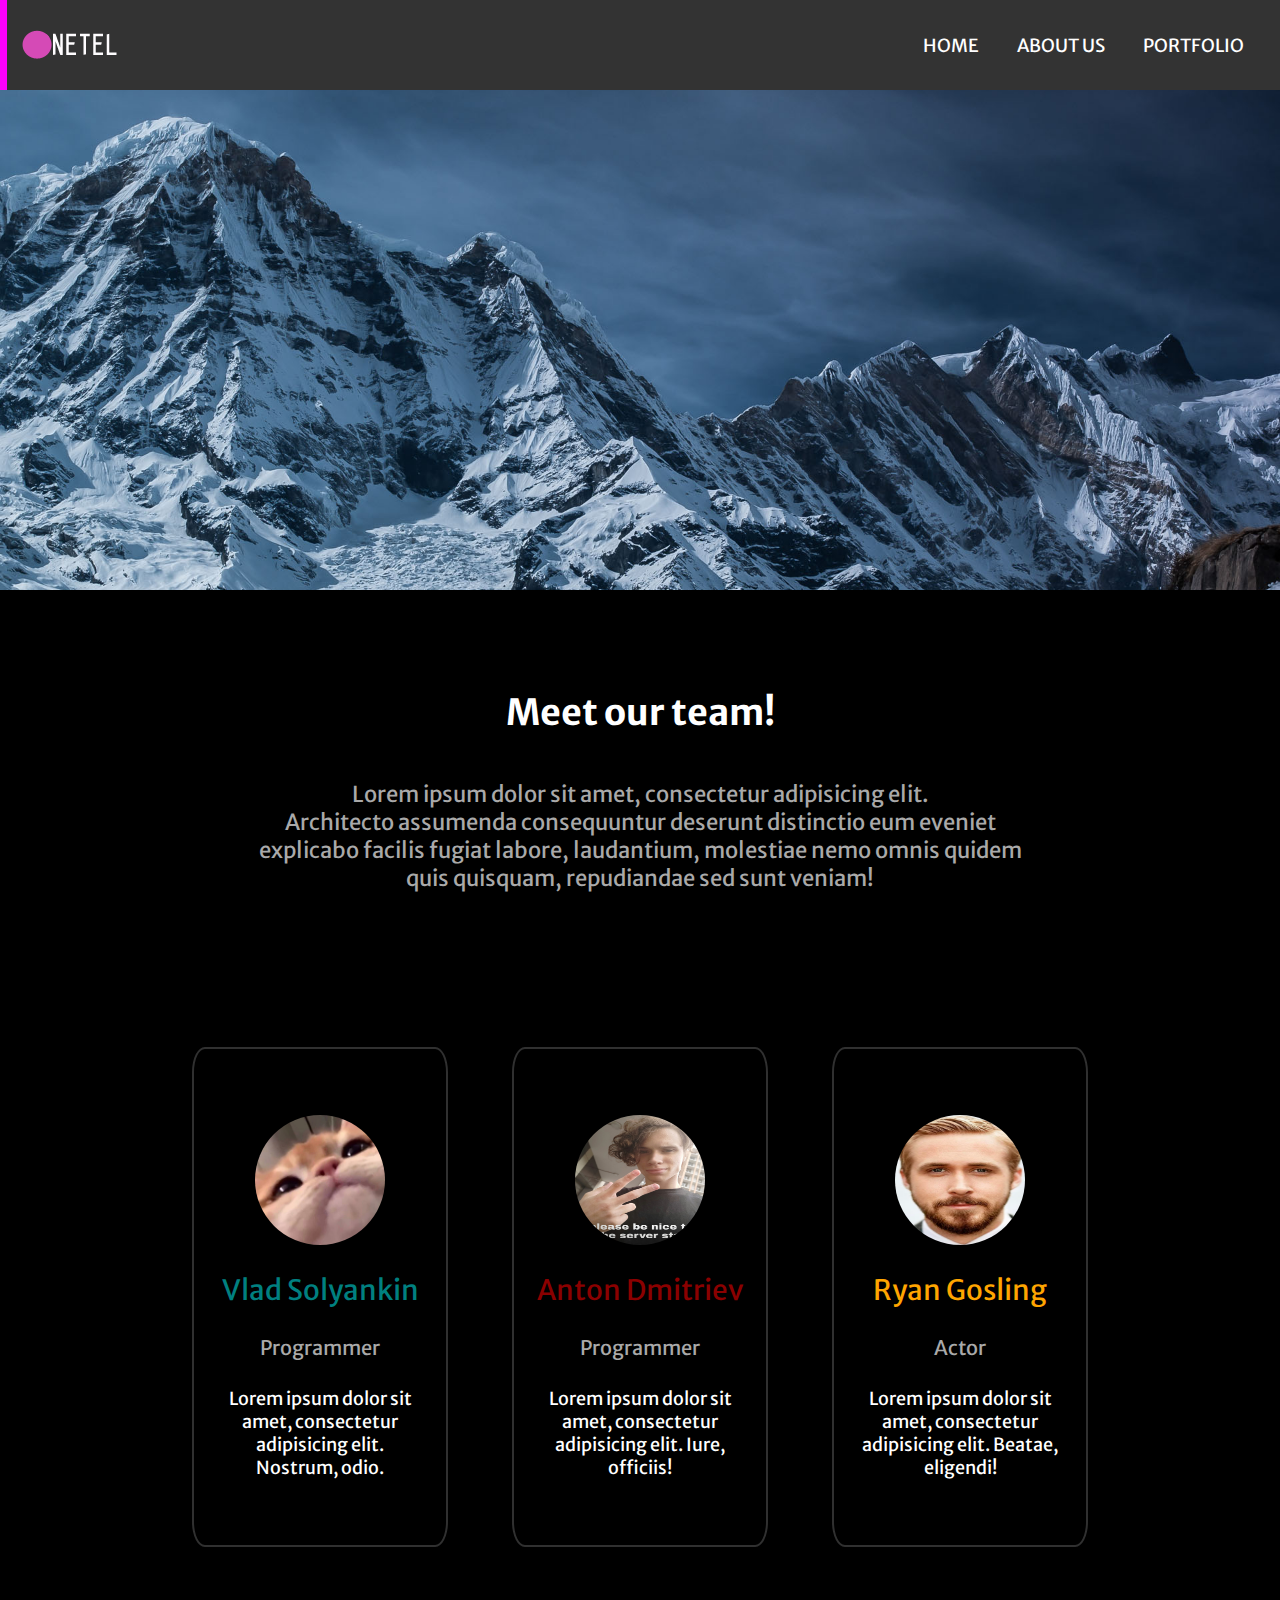
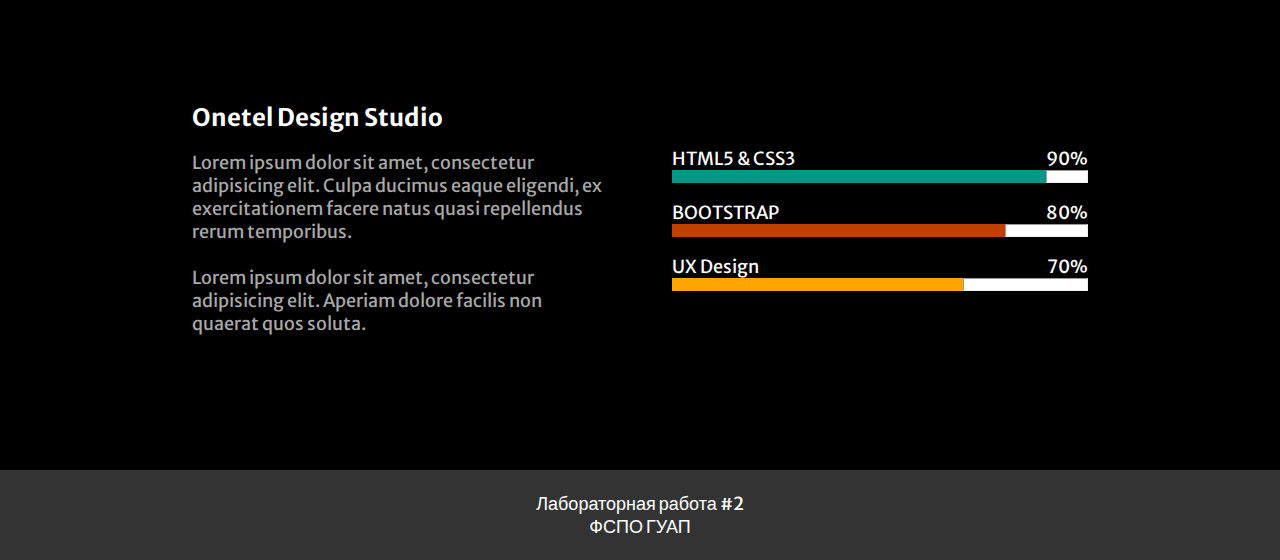
==== src/html/about.html @ 4cba7565 "commit all files" ====
<!doctype html>
<html lang="en">
<head>
	<meta charset="UTF-8">
	<meta name="viewport"
	      content="width=device-width, user-scalable=no, initial-scale=1.0, maximum-scale=1.0, minimum-scale=1.0">
	<meta http-equiv="X-UA-Compatible" content="ie=edge">
	<link rel="stylesheet" href="../css/about.css">
	<title>Design Company</title>
</head>
<body>
	<header class="about__header">
		<a href="index.html">
			<img src="../static/images/logo.png" alt="Design Company logo" class="header__logo">
		</a>

		<div class="header__menu">
			<ul class="header__menu-list">
				<li><a href="index.html">HOME</a></li>
				<li><a href="about.html">ABOUT US</a></li>
				<li><a href="portfolio.html">PORTFOLIO</a></li>
			</ul>
		</div>
	</header>

	<div class="about__hero"></div>

	<main id="main">
		<h2 style="font-size: 36px">Meet our team!</h2>
		<p style="text-align: center; width: 60vw; color: darkgray; font-size: 22px">Lorem ipsum dolor sit amet, consectetur adipisicing elit.<br> Architecto assumenda consequuntur deserunt distinctio eum eveniet explicabo facilis fugiat labore, laudantium, molestiae nemo omnis quidem quis quisquam, repudiandae sed sunt veniam!</p>
		<div class="cards__wrapper">
			<div class="main__card">
				<img src="../static/images/avatar1.jpg" alt="" class="card__avatar">
				<span style="font-size: 28px; color: teal">Vlad Solyankin</span>
				<span style="font-size: 20px; color: darkgray">Programmer</span>
				<p class="card__text">Lorem ipsum dolor sit amet, consectetur adipisicing elit. Nostrum, odio.</p>
			</div>
			<div class="main__card">
				<img src="../static/images/avatar2.jpg" alt="" class="card__avatar">
				<span style="font-size: 28px; color: darkred">Anton Dmitriev</span>
				<span style="font-size: 20px; color: darkgray">Programmer</span>
				<p class="card__text">Lorem ipsum dolor sit amet, consectetur adipisicing elit. Iure, officiis!</p>
			</div>
			<div class="main__card">
				<img src="../static/images/avatar3.webp" alt="" class="card__avatar">
				<span style="font-size: 28px; color: orange">Ryan Gosling</span>
				<span style="font-size: 20px; color: darkgray">Actor</span>
				<p class="card__text">Lorem ipsum dolor sit amet, consectetur adipisicing elit. Beatae, eligendi!</p>
			</div>
		</div>

		<div class="main__info">
			<div class="info__text">
				<h2 style="font-size: 24px; margin-bottom: 2vh">Onetel Design Studio</h2>
				<p style="color: darkgray">Lorem ipsum dolor sit amet, consectetur adipisicing elit. Culpa ducimus eaque eligendi, ex exercitationem facere natus quasi repellendus rerum temporibus.<br>
				<br>Lorem ipsum dolor sit amet, consectetur adipisicing elit. Aperiam dolore facilis non quaerat quos soluta.
				</p>
			</div>
			<div class="info__progress">
				<div class="line__container">
					<div class="container__text">
						<span>HTML5 & CSS3</span>
						<span>90%</span>
					</div>
					<div class="lines__container">
						<hr width="90%" color="#009988" size="15">
						<hr width="10%" size="15" style="background: white">
					</div>
				</div>
				<div class="line__container">
					<div class="container__text">
						<span>BOOTSTRAP</span>
						<span>80%</span>
					</div>
					<div class="lines__container">
						<hr width="80%" color="#c14000" size="15">
						<hr width="20%" size="15" style="background: white">
					</div>
				</div>
				<div class="line__container">
					<div class="container__text">
						<span>UX Design</span>
						<span>70%</span>
					</div>
					<div class="lines__container">
						<hr width="70%" color="#ffa500" size="15">
						<hr width="30%" size="15" style="background: white">
					</div>
				</div>
			</div>
		</div>
	</main>
	<footer>
		Лабораторная работа #2<br>ФСПО ГУАП
	</footer>
</body>
</html>
---- src/css/about.css ----
@import "fonts.css";

* {
    box-sizing: border-box;
    margin: 0;
    padding: 0;

    color: white;
    font-size: 18px;
    font-family: "Merriweather Sans", sans-serif;
}

body {
    height: 100vh;

    flex-direction: column;
    background: black;
}

.about__header {
    display: flex;
    align-items: center;
    justify-content: space-between;
    position: sticky;
    width: 100%;
    height: 10vh;
    background-color: #333;

    border-left: 7px solid magenta;

    z-index: 9999;
}

header {
    width: 100%;
    display: flex;
    align-items: center;
    justify-content: space-between;
}

.header__menu {
    display: flex;
    justify-items: center;
    align-items: center;
    flex-direction: row;

    margin-right: 2vw;
}

.header__menu-list {
    display: flex;
    align-items: center;
    justify-items: center;

    list-style: none;
    text-decoration: none;
    gap: 2vh;

}

.header__menu-list li {
    padding: 10px;
}

.header__menu-list li a {
    text-decoration: none;
}

main {
    display: flex;
    align-items: center;
    justify-content: center;
}


footer {
    display: flex;
    align-items: center;
    justify-content: center;
    position: sticky;
    width: 100%;
    height: 10vh;
    background-color: #333;

    margin-top: 5vh;

    text-align: center;
}

.about__hero {
    background-image: url("../static/images/portfolio-header.jpg");
    background-repeat: no-repeat;
    background-size: cover;
    height: 600px;
    width: 100%;
    margin-top: -100px;
    margin-bottom: 100px;
}

#main {
    display: flex;
    align-items: center;
    justify-content: center;
    flex-direction: column;

    gap: 5vh;
}

.cards__wrapper {
    display: flex;
    align-items: center;
    justify-content: center;
    height: 80vh;
    gap: 5vw;
}

.main__card {
    display: flex;
    align-items: center;
    justify-content: center;
    flex-direction: column;

    width: 20vw;
    height: 500px;
    gap: 3vh;

    border: 2px solid #303030;
    border-radius: 5%;
    padding: 20px;

    transition: all 0.2s ease-in;
}

.main__card:hover {
    border-color: white;
}

.card__text {
    text-align: center;
}

.card__avatar {
    width: 130px;
    height: 130px;
    object-fit: fill;

    transition: all 0.1s ease-in;
    border-radius: 50%;
}

.card__avatar:hover {
    transform: scale(1.1);
    box-shadow: deepskyblue 0 0 5px 5px;
}

.main__info {
    display: flex;
    align-items: center;
    justify-content: center;

    width: 70vw;
    gap: 5vw;

    margin-bottom: 10vh;
}

.info__text {
    width: 50%;
    height: 100%;
}

.info__progress {
    display: flex;
    flex-direction: column;

    gap: 2vh;
    width: 50%;
    height: 100%;

}

.lines__container {
    display: flex;
    align-items: center;
    justify-content: center;
    flex-direction: row;

    transition: all 0.2s ease-in;
}

.lines__container:hover {
    transform: scale(1.1);
}

.container__text {
    display: flex;
    align-items: center;
    justify-content: space-between;
}
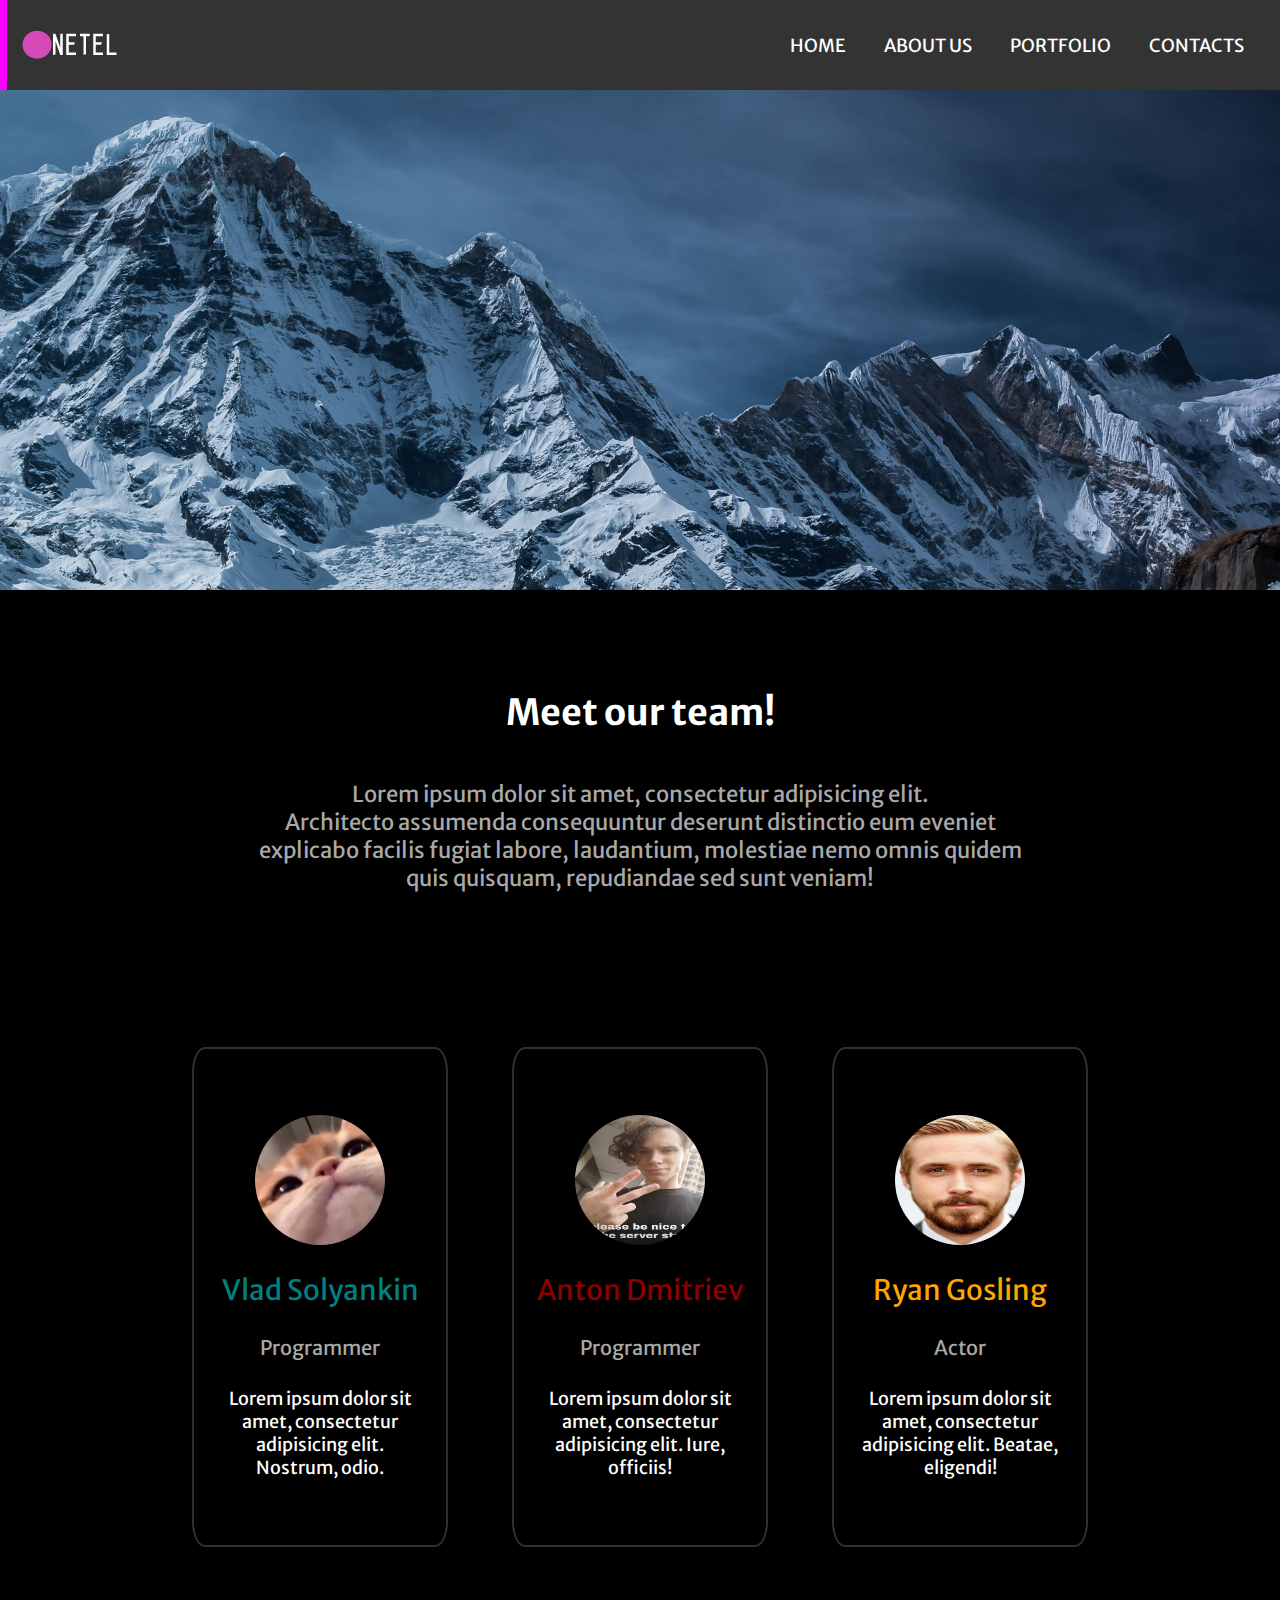
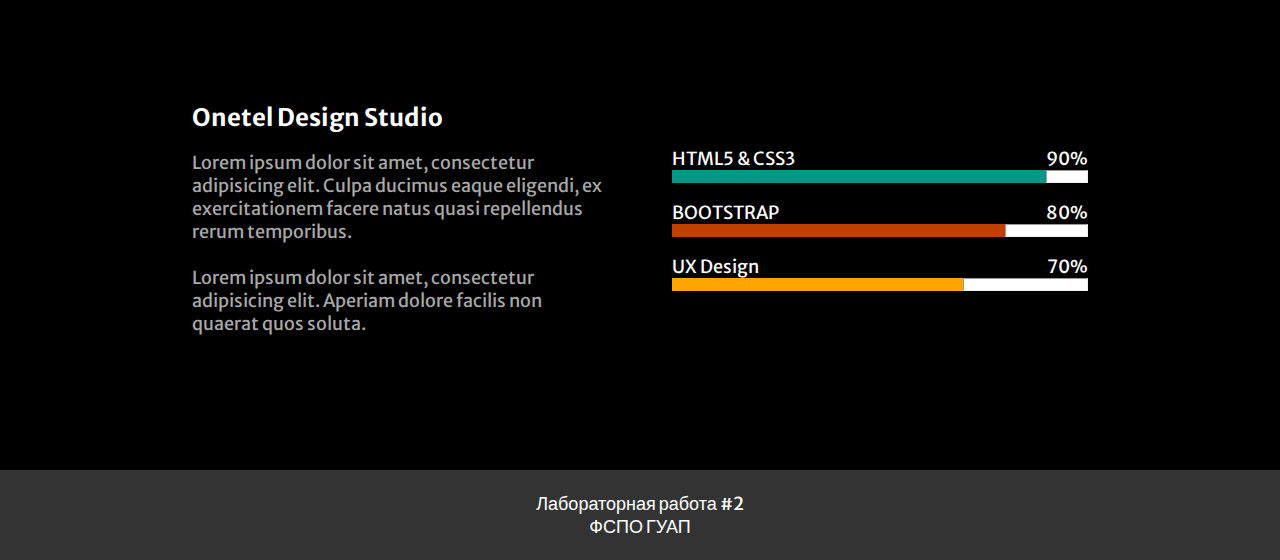
==== commit dbaa3884: "commit all files" ====
--- a/src/html/about.html
+++ b/src/html/about.html
@@ -19,6 +19,7 @@
 				<li><a href="index.html">HOME</a></li>
 				<li><a href="about.html">ABOUT US</a></li>
 				<li><a href="portfolio.html">PORTFOLIO</a></li>
+				<li><a href="contacts.html">CONTACTS</a></li>
 			</ul>
 		</div>
 	</header>
@@ -31,20 +32,20 @@
 		<div class="cards__wrapper">
 			<div class="main__card">
 				<img src="../static/images/avatar1.jpg" alt="" class="card__avatar">
-				<span style="font-size: 28px; color: teal">Vlad Solyankin</span>
-				<span style="font-size: 20px; color: darkgray">Programmer</span>
+				<span class="fs-28 teal">Vlad Solyankin</span>
+				<span class="fs-20 gray">Programmer</span>
 				<p class="card__text">Lorem ipsum dolor sit amet, consectetur adipisicing elit. Nostrum, odio.</p>
 			</div>
 			<div class="main__card">
 				<img src="../static/images/avatar2.jpg" alt="" class="card__avatar">
-				<span style="font-size: 28px; color: darkred">Anton Dmitriev</span>
-				<span style="font-size: 20px; color: darkgray">Programmer</span>
+				<span class="fs-28 red">Anton Dmitriev</span>
+				<span class="fs-20 gray">Programmer</span>
 				<p class="card__text">Lorem ipsum dolor sit amet, consectetur adipisicing elit. Iure, officiis!</p>
 			</div>
 			<div class="main__card">
 				<img src="../static/images/avatar3.webp" alt="" class="card__avatar">
-				<span style="font-size: 28px; color: orange">Ryan Gosling</span>
-				<span style="font-size: 20px; color: darkgray">Actor</span>
+				<span class="fs-28 orange">Ryan Gosling</span>
+				<span class="fs-20 gray">Actor</span>
 				<p class="card__text">Lorem ipsum dolor sit amet, consectetur adipisicing elit. Beatae, eligendi!</p>
 			</div>
 		</div>
--- a/src/css/about.css
+++ b/src/css/about.css
@@ -1,4 +1,6 @@
 @import "fonts.css";
+@import "colors.css";
+@import "font_sizes.css";
 
 * {
     box-sizing: border-box;
@@ -16,6 +18,15 @@
     flex-direction: column;
     background: black;
 }
+
+.fs-28 {
+    font-size: 28px;
+}
+
+.fs-20 {
+    font-size: 20px;
+}
+
 
 .about__header {
     display: flex;
@@ -110,6 +121,7 @@
     display: flex;
     align-items: center;
     justify-content: center;
+
     height: 80vh;
     gap: 5vw;
 }
@@ -197,3 +209,13 @@
     align-items: center;
     justify-content: space-between;
 }
+
+@media screen and (max-width: 700px)  {
+    .main__card > * {
+        font-size: calc(100% - 3px)
+    }
+    .card__avatar {
+        height: 100px;
+        width: 100px;
+    }
+}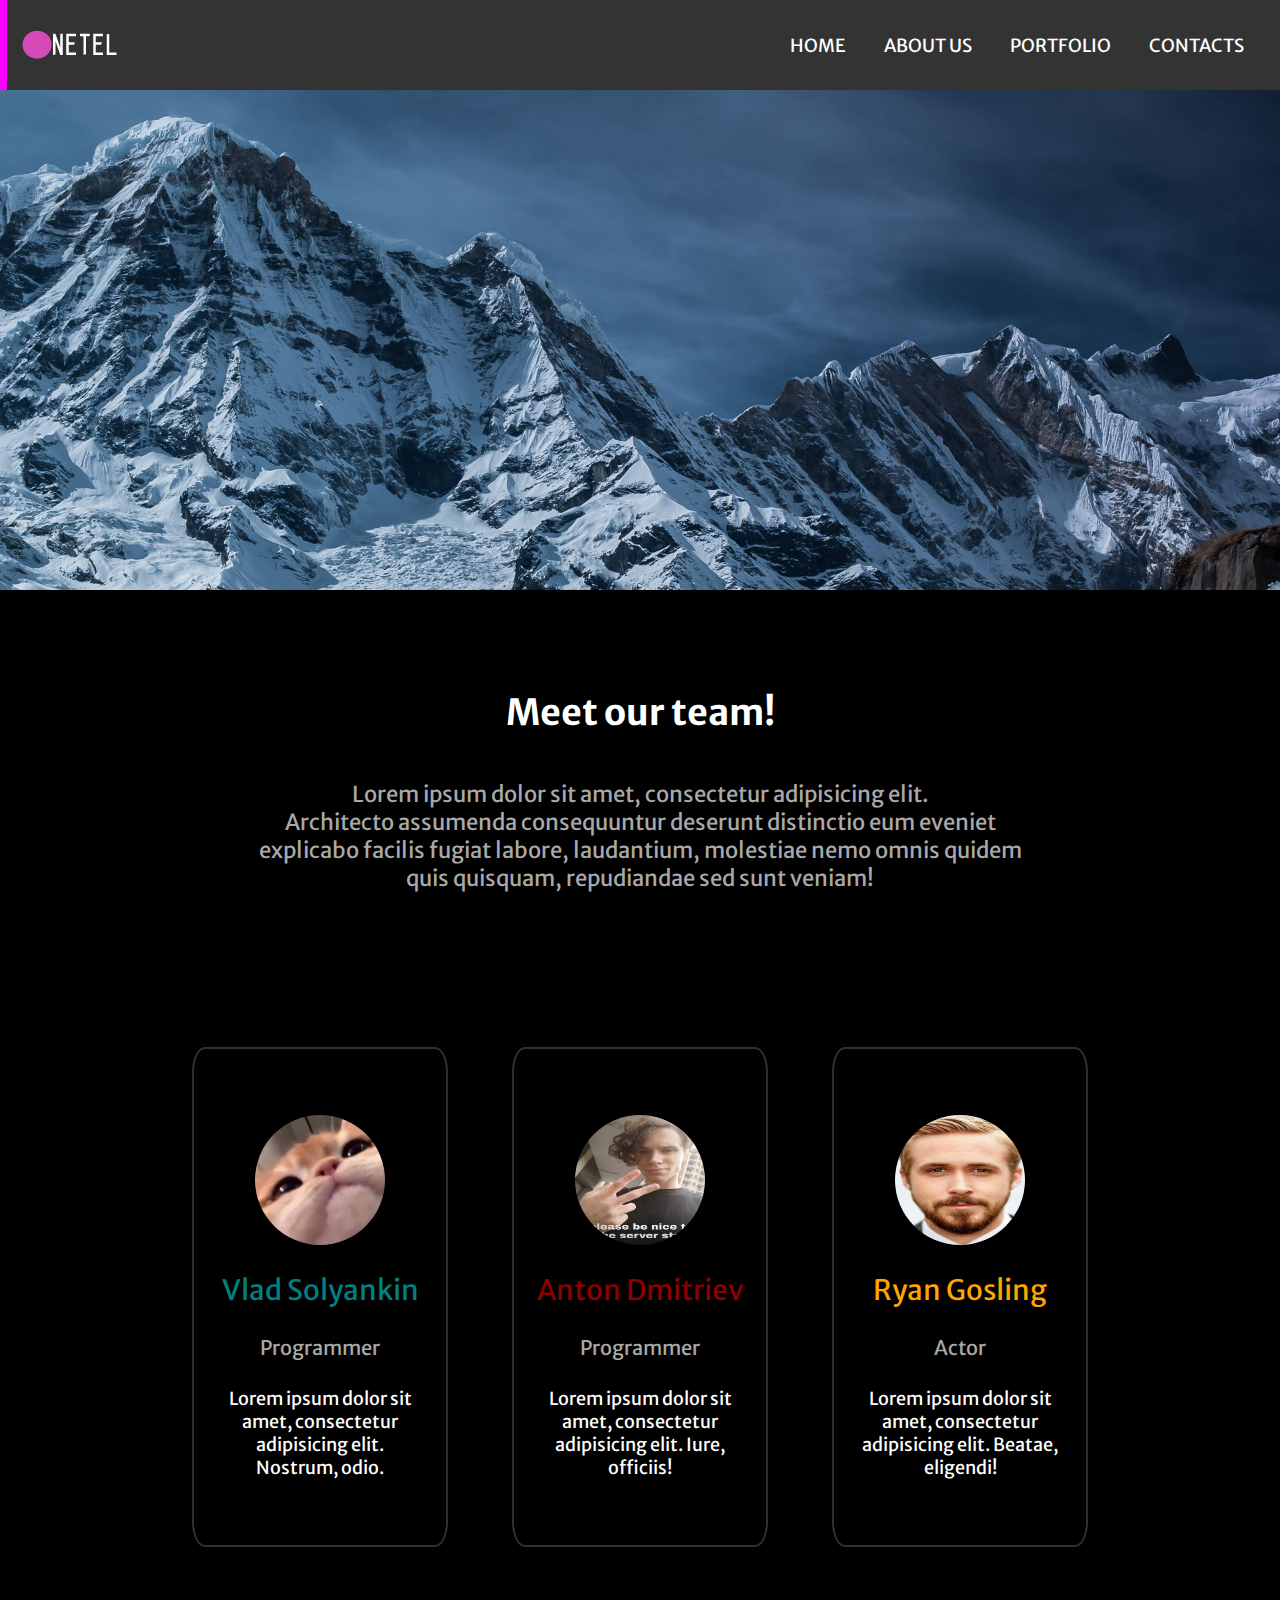
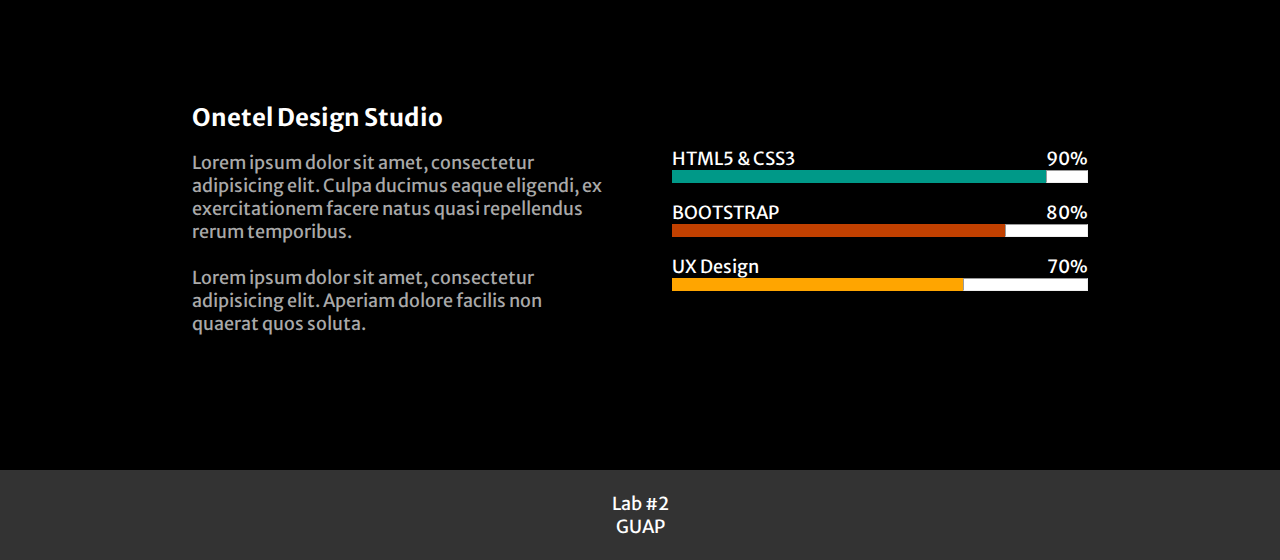
==== commit eabb3ed0: "commit all files" ====
--- a/src/html/about.html
+++ b/src/html/about.html
@@ -92,7 +92,7 @@
 		</div>
 	</main>
 	<footer>
-		Лабораторная работа #2<br>ФСПО ГУАП
+		Lab #2<br>GUAP
 	</footer>
 </body>
 </html>--- a/src/css/about.css
+++ b/src/css/about.css
@@ -18,6 +18,7 @@
     flex-direction: column;
     background: black;
 }
+
 
 .fs-28 {
     font-size: 28px;
